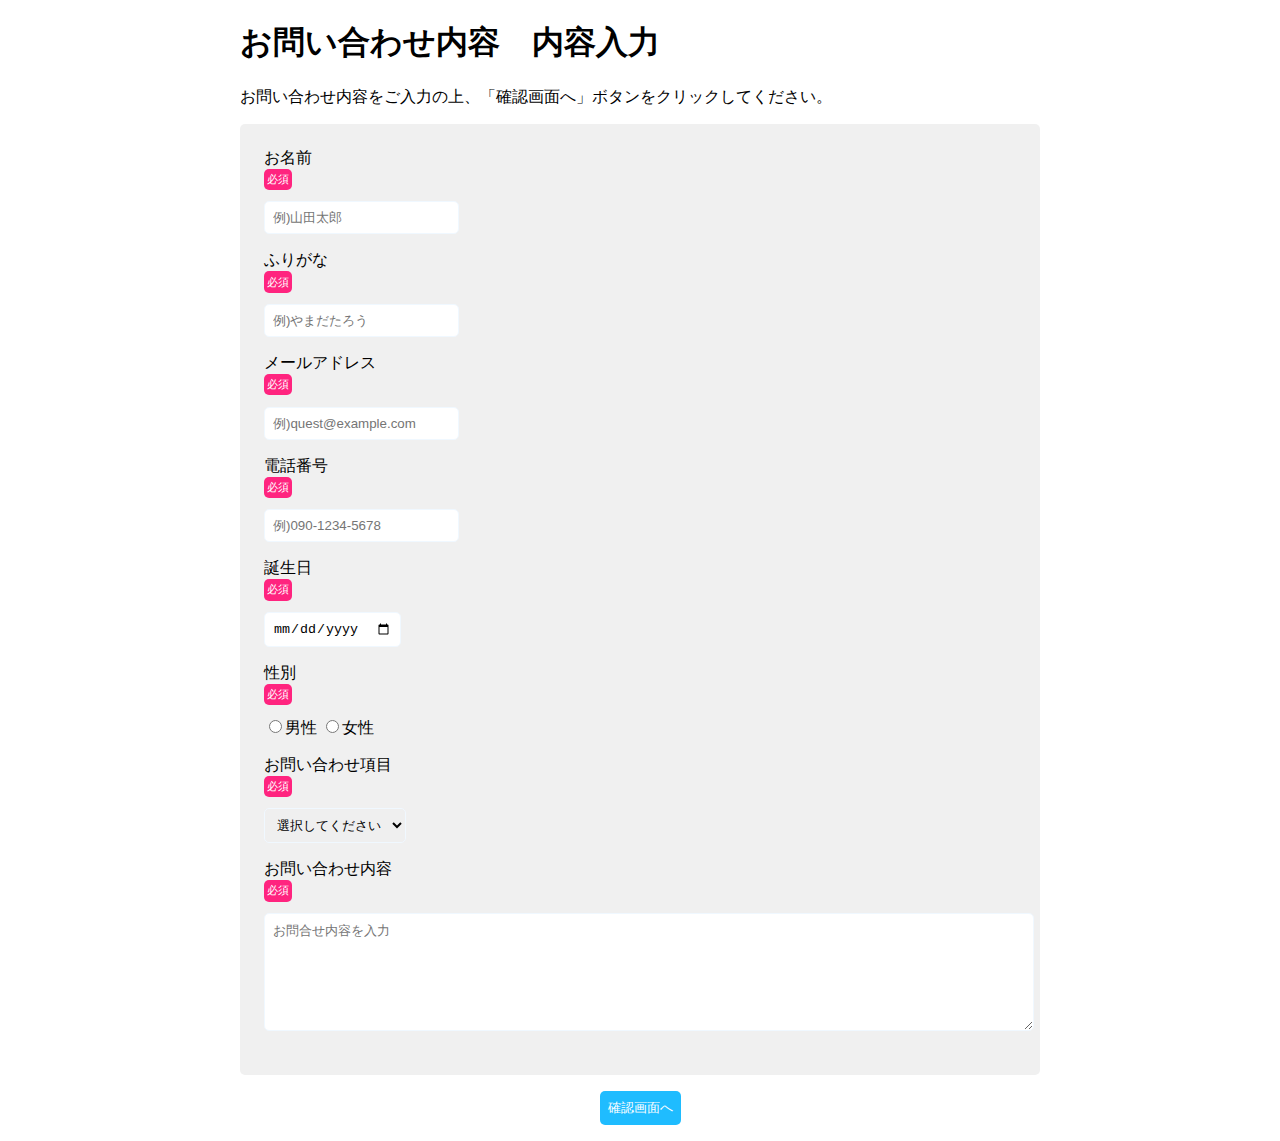
==== contact/contact-test.html @ c70d8aee "フォーム課題" ====
<!DOCTYPE html>
<html lang="ja">

<head>
  <meta charset="UTF-8">
  <meta http-equiv="X-UA-Compatible" content="IE=edge">
  <meta name="viewport" content="width=device-width, initial-scale=1.0">
  <title>フォーム課題</title>
  <link rel="stylesheet" href="contact/test-style.css">
</head>

<body>
  <div class="container">
    <div class="contact-wrapper">
      <h1>お問い合わせ内容　内容入力</h1>
      <p>お問い合わせ内容をご入力の上、「確認画面へ」ボタンをクリックしてください。</p>
      <form action="mailto:pannwwpann@gmail.com" enctype="multipart/form-data" method="post">

        <div class="field-item">
          <label for="name">お名前<br><span>
              <p>必須</p>
            </span></label>
          <div class="input-field">
            <input type="text" name="name" id="name" placeholder="例)山田太郎">
          </div>
        </div>

        <div class="field-item">
          <label for="hurigana">ふりがな<br><span>
              <p>必須</p>
            </span></label>
          <div class="input-field">
            <input type="text" name="hurigana" id="hurigana" placeholder="例)やまだたろう">
          </div>
        </div>

        <div class="field-item">
          <label for="email">メールアドレス<br><span>
              <p>必須</p>
            </span></label>
          <div class="input-field">
            <input type="text" name="email" id="email" placeholder="例)quest@example.com">
          </div>

        </div>

        <div class="field-item">
          <label for="phone-number">電話番号<br><span>
              <p>必須</p>
            </span></label>
          <div class="input-field">
            <input type="text" name="phone-number" id="phone-number" placeholder="例)090-1234-5678">
          </div>

        </div>

        <div class="field-item">
          <label for="birthday">誕生日<br><span>
              <p>必須</p>
            </span></label>
          <div class="input-field">
            <input type="date" name="birthday" id="birthday">
          </div>

        </div>

        <div class="field-item">
          <label for="gender">性別<br><span>
              <p>必須</p>
            </span></label>
          <div class="input-field">
            <input type="radio" name="gender" value="male">男性
            <input type="radio" name="gender" value="female">女性
          </div>

        </div>

        <div class="field-item">
          <label for="genre">お問い合わせ項目<br><span>
              <p>必須</p>
            </span></label>
          <div class="input-field">
            <select name="genre" id="genre">
              <option value="" disabled selected><span>選択してください</span></option>
              <option value="question">ご質問</option>
              <option value="opinion">ご意見</option>
              <option value="other">その他</option>
            </select>
          </div>

        </div>

        <div class="field-item">
          <label for="message">お問い合わせ内容<br><span>
              <p>必須</p>
            </span></label>
          <div class="input-field">
            <textarea name="message" id="message" placeholder="お問合せ内容を入力"></textarea>
          </div>

        </div>
      </form>

      <div class="btn-wrapper">
        <input type="submit" value="確認画面へ">
      </div>
    </div>
  </div>

</body>

</html>
---- contact/contact/test-style.css ----
@charset "utf-8";


.contact-wrapper{
  max-width: 800px;
  width: 100%;
  margin: auto;
}

@media(max-width:480px){
  .container{
    width: 60%;
  }
}

form{
  background-color: #f0f0f0;
  padding:1.5rem  ;
  border-radius: 5px;
}

.field-item{
margin-bottom:1rem ;
}

label{
  display: flex;
  flex-direction: column;
}

label span p{
  display:inline-block;
  background: rgb(255, 36, 127);
  margin-top: 0;
  font-size: 0.7rem;
  color: white;
  padding:0.2rem ;
  border-radius: 5px;
}


.field-item input,
.field-item select,
.field-item textarea{
  padding: 0.5rem;
  border:1px solid aliceblue;
  border-radius: 5px;
}

textarea {
  width:100%;
  height:100px;
  }

.btn-wrapper{
  margin:1rem auto ;
  text-align: center;
}

.btn-wrapper input[type='submit']{
  padding:0.5rem;
  background-color: rgba(23, 186, 255, 0.963);
  color: white;
  border: none;
  border-radius: 5px;
  cursor: pointer;
}
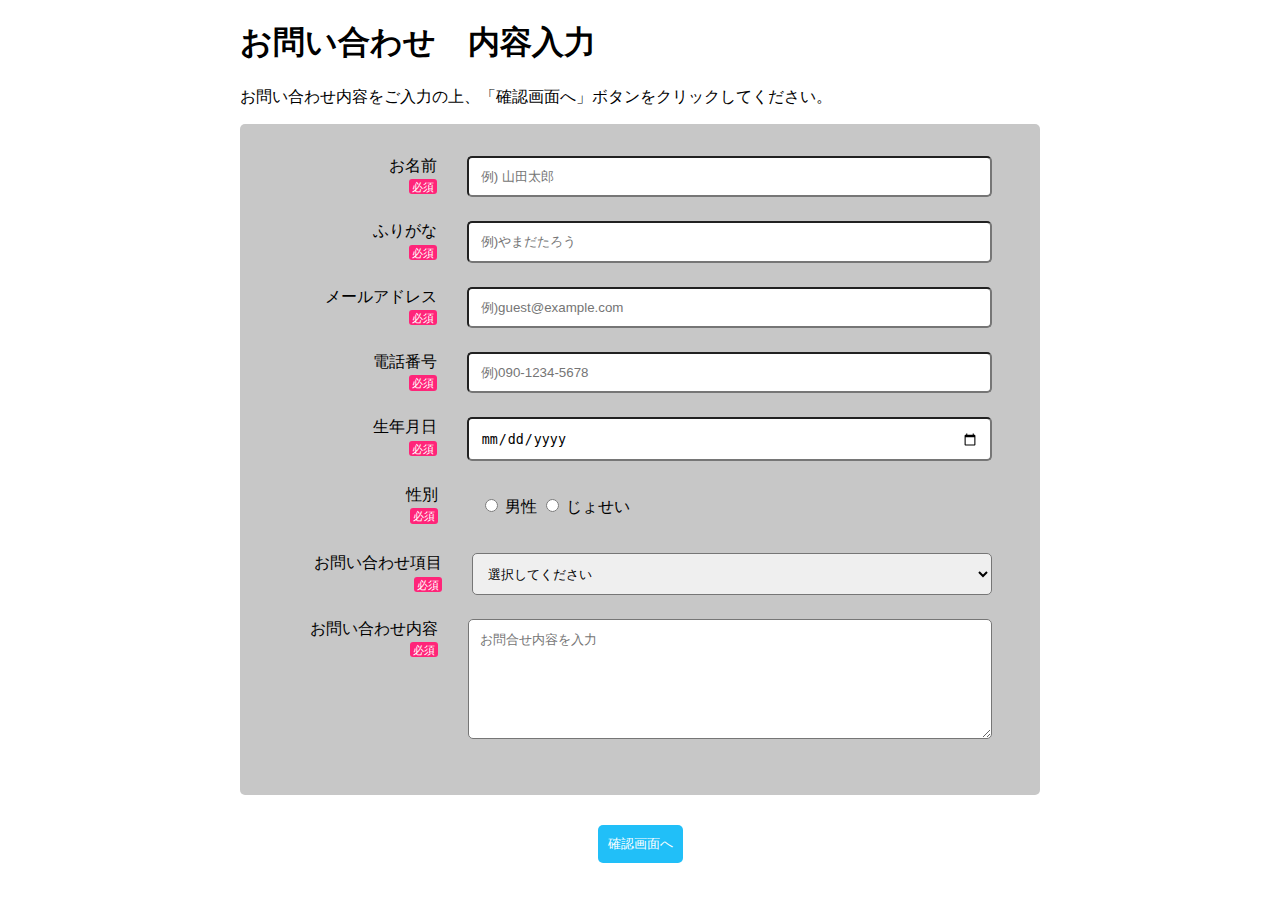
==== commit 13c253fb: "お問い合わせ課題" ====
--- a/contact/contact-test.html
+++ b/contact/contact-test.html
@@ -10,103 +10,70 @@
 </head>
 
 <body>
-  <div class="container">
-    <div class="contact-wrapper">
-      <h1>お問い合わせ内容　内容入力</h1>
-      <p>お問い合わせ内容をご入力の上、「確認画面へ」ボタンをクリックしてください。</p>
-      <form action="mailto:pannwwpann@gmail.com" enctype="multipart/form-data" method="post">
+<div class="container">
+  <div class="contact-header">
+    <h1>お問い合わせ　内容入力</h1>
+    <p>お問い合わせ内容をご入力の上、「確認画面へ」ボタンをクリックしてください。</p>
+  </div>
+  <div class="contact-wrapper">
+    <form action="mailto:pannwwpann@gmail.com" enctype="text/plain" method="post">
+      
+      <div class="field-item">
+        <label for="name">お名前<br><span class="required">必須</span></label>
+        <input type="name" name="name" id="name" placeholder="例) 山田太郎">
+      </div>
+      
+      <div class="field-item">
+        <label for="name">ふりがな<br><span class="required">必須</span></label>
+        <input type="text" name="name" id="name" placeholder="例)やまだたろう">
+      </div>
 
-        <div class="field-item">
-          <label for="name">お名前<br><span>
-              <p>必須</p>
-            </span></label>
-          <div class="input-field">
-            <input type="text" name="name" id="name" placeholder="例)山田太郎">
-          </div>
+      <div class="field-item">
+        <label for="email">メールアドレス<br><span class="required">必須</span></label>
+        <input type="text" name="email" id="email" placeholder="例)guest@example.com">
+      </div>
+
+      <div class="field-item">
+        <label for="phonenumber">電話番号<br><span class="required">必須</span></label>
+        <input type="text" name="phonenumber" id="phonenumber" placeholder="例)090-1234-5678">
+      </div>
+
+      <div class="field-item">
+        <label for="birthday">生年月日<br><span class="required">必須</span></label>
+        <input type="date" name="birthday" id="birthday">
+      </div>
+
+      <div class="field-item">
+        <label for="gender">性別<br><span class="required">必須</span></label>
+        <div>
+          <input type="radio" name="gender" id="man" value="male">
+          <label for="man">男性</label>
+          <input type="radio" name="gender" id="woman" value="female">
+          <label for="woman">じょせい</label>
         </div>
+      </div>
 
-        <div class="field-item">
-          <label for="hurigana">ふりがな<br><span>
-              <p>必須</p>
-            </span></label>
-          <div class="input-field">
-            <input type="text" name="hurigana" id="hurigana" placeholder="例)やまだたろう">
-          </div>
-        </div>
+      <div class="field-item">
+        <label for="genre">お問い合わせ項目<br><span class="required">必須</span></label>
+        <select name="genre" id="genre">
+          <option value="" selected disabled>選択してください</option>
+          <option value="question">ご質問</option>
+          <option value="opinion">ご意見</option>
+          <option value="others">その他</option>
+        </select>
+      </div>
 
-        <div class="field-item">
-          <label for="email">メールアドレス<br><span>
-              <p>必須</p>
-            </span></label>
-          <div class="input-field">
-            <input type="text" name="email" id="email" placeholder="例)quest@example.com">
-          </div>
-
-        </div>
-
-        <div class="field-item">
-          <label for="phone-number">電話番号<br><span>
-              <p>必須</p>
-            </span></label>
-          <div class="input-field">
-            <input type="text" name="phone-number" id="phone-number" placeholder="例)090-1234-5678">
-          </div>
-
-        </div>
-
-        <div class="field-item">
-          <label for="birthday">誕生日<br><span>
-              <p>必須</p>
-            </span></label>
-          <div class="input-field">
-            <input type="date" name="birthday" id="birthday">
-          </div>
-
-        </div>
-
-        <div class="field-item">
-          <label for="gender">性別<br><span>
-              <p>必須</p>
-            </span></label>
-          <div class="input-field">
-            <input type="radio" name="gender" value="male">男性
-            <input type="radio" name="gender" value="female">女性
-          </div>
-
-        </div>
-
-        <div class="field-item">
-          <label for="genre">お問い合わせ項目<br><span>
-              <p>必須</p>
-            </span></label>
-          <div class="input-field">
-            <select name="genre" id="genre">
-              <option value="" disabled selected><span>選択してください</span></option>
-              <option value="question">ご質問</option>
-              <option value="opinion">ご意見</option>
-              <option value="other">その他</option>
-            </select>
-          </div>
-
-        </div>
-
-        <div class="field-item">
-          <label for="message">お問い合わせ内容<br><span>
-              <p>必須</p>
-            </span></label>
-          <div class="input-field">
-            <textarea name="message" id="message" placeholder="お問合せ内容を入力"></textarea>
-          </div>
-
-        </div>
-      </form>
-
-      <div class="btn-wrapper">
-        <input type="submit" value="確認画面へ">
+      <div class="field-item">
+        <label for="message">お問い合わせ内容<br><span class="required">必須</span></label>
+        <textarea name="body" id="message" placeholder="お問合せ内容を入力"></textarea>
       </div>
-    </div>
+    </form>
   </div>
 
+  <div class="btn-wrapper">
+    <input type="submit" value="確認画面へ">
+  </div>
+</div>
 </body>
 
 </html>--- a/contact/contact/test-style.css
+++ b/contact/contact/test-style.css
@@ -1,67 +1,78 @@
 @charset "utf-8";
 
-
-.contact-wrapper{
+.container {
   max-width: 800px;
   width: 100%;
   margin: auto;
 }
 
-@media(max-width:480px){
-  .container{
-    width: 60%;
+@media(max-width:900px) {
+  br{
+    display: none;
   }
 }
 
-form{
-  background-color: #f0f0f0;
-  padding:1.5rem  ;
+.contact-wrapper {
+  background-color: rgb(199, 199, 199);
+  padding: 2rem 3rem;
+  margin-bottom: 30px;
   border-radius: 5px;
 }
 
-.field-item{
-margin-bottom:1rem ;
-}
-
-label{
-  display: flex;
-  flex-direction: column;
-}
-
-label span p{
-  display:inline-block;
-  background: rgb(255, 36, 127);
-  margin-top: 0;
-  font-size: 0.7rem;
-  color: white;
-  padding:0.2rem ;
-  border-radius: 5px;
+.btn-wrapper {
+  text-align: center;
 }
 
 
-.field-item input,
-.field-item select,
-.field-item textarea{
-  padding: 0.5rem;
-  border:1px solid aliceblue;
+
+.btn-wrapper input[type='submit'] {
+  background-color: rgba(0, 181, 247, 0.87);
+  border: none;
+  padding: 10px;
   border-radius: 5px;
+  cursor: pointer;
+  color: white;
+
 }
 
-textarea {
-  width:100%;
-  height:100px;
-  }
-
-.btn-wrapper{
-  margin:1rem auto ;
-  text-align: center;
+.field-item {
+  margin-bottom: 1.5rem;
+  display: flex;
+  justify-content: space-between;
+  align-items: flex-start;
+  column-gap: 30px;
 }
 
-.btn-wrapper input[type='submit']{
-  padding:0.5rem;
-  background-color: rgba(23, 186, 255, 0.963);
+.field-item label{
+  flex-basis: 30%;
+}
+
+.required {
+  background-color: rgb(255, 37, 121);
   color: white;
-  border: none;
+  padding: 0.1rem 0.2rem;
+  font-size: 0.7rem;
+  border-radius: 3px;
+  /* float: right; */
+}
+
+label {
+  /* display: inline-block; */
+  text-align: right;
+  
+}
+
+.field-item > input,
+.field-item div,
+.field-item select, 
+.field-item textarea{
+  width: 100%;
+  padding: 0.7rem;
   border-radius: 5px;
-  cursor: pointer;
-}+
+}
+
+textarea{
+  height: 6rem;
+}
+
